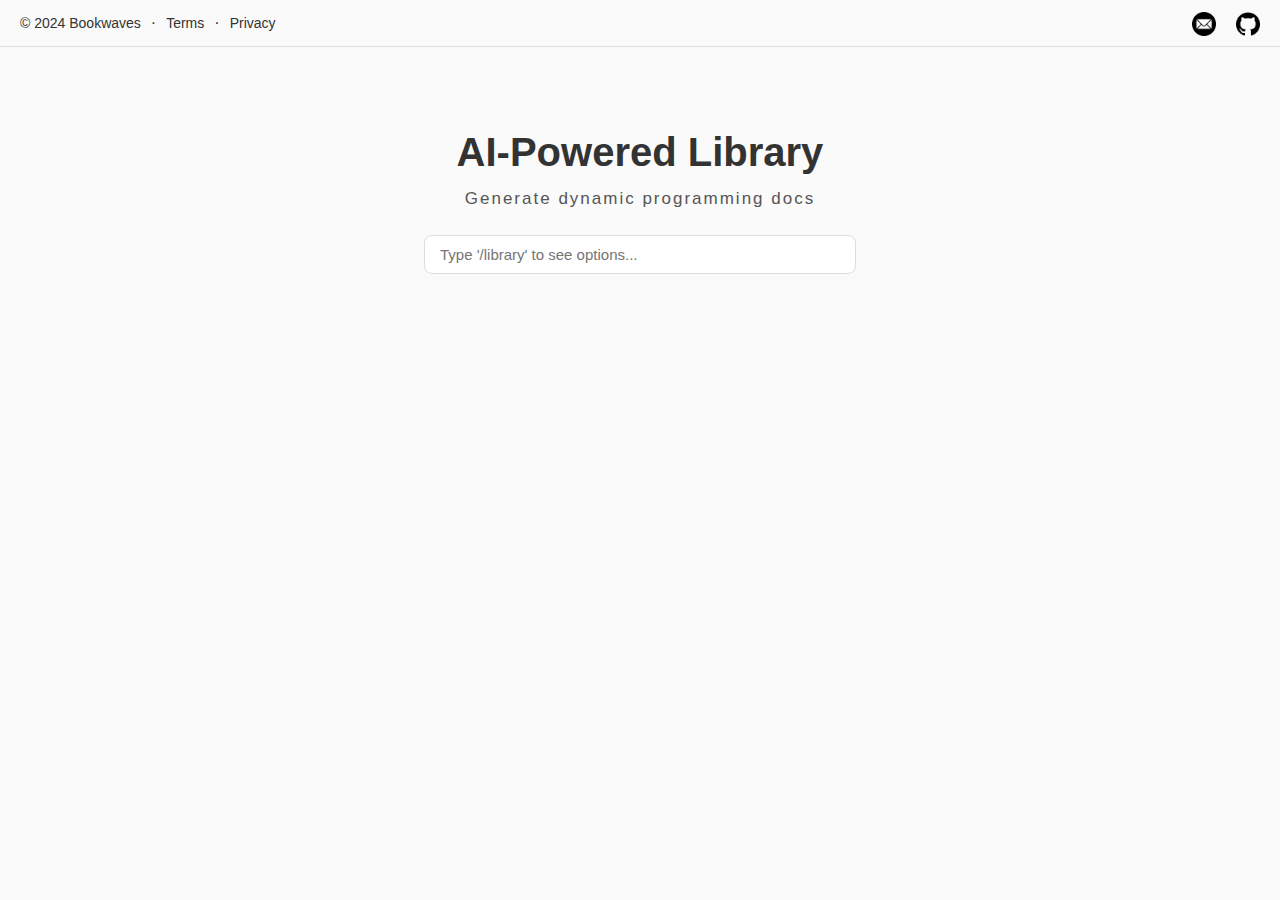
==== index.html @ 6d619789 "Add files via upload" ====
<!DOCTYPE html>
<html lang="en">
  <head>
    <meta charset="UTF-8" />
    <meta name="viewport" content="width=device-width, initial-scale=1.0" />
    <title>Bookwaves</title>
    <link rel="stylesheet" href="styles.css" />
  </head>
  <body>
    <!-- Navigation Bar -->
    <nav class="navbar">
      <div class="navbar-left">
        <a href="./index.html" class="navbar-link">© 2024 Bookwaves</a>
        <span>·</span>
        <a href="./legal/terms.html" class="navbar-link" target="_blank"
          >Terms</a
        >
        <span>·</span>
        <a href="./legal/privacy.html" class="navbar-link" target="_blank"
          >Privacy</a
        >
      </div>
      <div class="navbar-right">
        <a href="#" class="navbar-icon"
          ><img src="./assets/email.png" alt="Email Icon" height="20px"
        /></a>
        <a href="#" class="navbar-icon"
          ><img src="./assets/github.png" alt="GitHub Icon" height="20px"
        /></a>
      </div>
    </nav>

    <!-- Header Section -->
    <div class="header">
      <h1>AI-Powered Library</h1>
      <p>Generate dynamic programming docs</p>
    </div>

    <!-- Command Input -->
    <input
      type="text"
      id="commandInput"
      placeholder="Type '/library' to see options..."
      autocomplete="off"
    />

    <!-- Command Options Container -->
    <div id="commandOptionsContainer" class="hidden">
      <div class="command-search-container">
        <div class="command-search">
          <input type="text" id="searchInput" placeholder="Search..." />
        </div>
        <button id="closeButton" class="hidden">Close</button>
      </div>
      <ul id="commandOptions"></ul>
    </div>

    <!-- Tree View -->
    <ul id="treeView" class="tree hidden"></ul>

    <!-- Data and Script Files -->
    <script src="data/htmlData.js"></script>
    <script src="data/cssData.js"></script>
    <script src="data/jsData.js"></script>
    <script src="script.js"></script>
  </body>
</html>
---- styles.css ----
/* Base Styling */
body {
  padding-top: 60px; /* Adjust for fixed navbar height */
  font-family: -apple-system, BlinkMacSystemFont, "Segoe UI", Roboto,
    "Helvetica Neue", Arial, sans-serif;
  background-color: #fafafa;
  color: #333;
  margin: 0;
  display: flex;
  flex-direction: column;
  justify-content: flex-start;
  align-items: center;
  padding: 20px;
  line-height: 1.6;
}

/* Header Styling */
.header {
  margin-top: 100px; /* Space below navbar */
}

.header h1 {
  font-size: 40px;
  color: #333;
  margin: 0;
  font-weight: 700;
  text-align: center;
}

.header p {
  font-size: 17px;
  color: #555;
  letter-spacing: 2px;
  margin: 0 0 20px;
  text-align: center;
  max-width: 600px;
  line-height: 1.8;
}

/* Form and List Elements inherit body font */
input,
button,
ul {
  font-family: inherit;
}

/* Remove default focus outlines */
input:focus,
button:focus {
  outline: none;
}

/* Command Input */
#commandInput {
  width: 100%;
  max-width: 400px;
  padding: 10px 15px;
  font-size: 15px;
  border: 1px solid #ddd;
  border-radius: 8px;
  transition: border-color 0.3s ease, box-shadow 0.3s ease;
  margin-bottom: 20px;
}

#commandInput:focus {
  border-color: #007aff;
  box-shadow: 0 0 8px rgba(0, 122, 255, 0.3); /* Focus state with blue border and shadow */
}

/* Command Options Container */
#commandOptionsContainer {
  background-color: #fff;
  border-radius: 8px;
  box-shadow: 0 8px 24px rgba(0, 0, 0, 0.1); /* Subtle shadow for depth */
  max-width: 400px;
  width: 100%;
  padding: 15px;
  margin-bottom: 20px; /* Space between options and tree view */
}

/* Search Bar and Close Button Container */
.command-search-container {
  display: flex;
  align-items: center;
  justify-content: flex-start;
  margin-bottom: 16px;
  width: 100%; /* Full width container */
}

.command-search {
  flex-grow: 1; /* Allow the search bar to take up available space */
}

.command-search input {
  width: 100%; /* Full width input */
  padding: 7px;
  font-size: 15px;
  border: 1px solid #d1d1d6;
  border-radius: 8px;
  background-color: #f9f9f9;
  transition: background-color 0.3s ease, border-color 0.3s ease;
  box-sizing: border-box; /* Ensure padding is included in width */
}

.command-search input:focus {
  background-color: #fff;
  border-color: #007aff; /* Blue border on focus */
}

/* Close Button Styling */
#closeButton {
  padding: 7px 20px;
  font-size: 15px;
  background-color: #ff3333;
  color: #fff;
  border: none;
  border-radius: 8px;
  cursor: pointer;
  margin-left: 10px; /* Space between search bar and button */
  transition: background-color 0.3s ease;
  flex-shrink: 0; /* Prevent the button from shrinking */
}

#closeButton:hover {
  background-color: #cc0000; /* Darker red on hover */
}

/* Command Options List */
#commandOptions {
  list-style-type: none; /* Remove default list markers */
  margin: 0;
  padding: 0;
}

#commandOptions li {
  font-size: 15px;
  padding: 5px;
  color: #007aff;
  cursor: pointer;
  border-bottom: 1px solid #ddd;
  transition: background-color 0.3s ease, color 0.3s ease; /* Smooth transition on hover */
}

#commandOptions li:last-child {
  border-bottom: none; /* Remove bottom border from last item */
}

#commandOptions li:hover,
#commandOptions li.selected {
  background-color: #007aff;
  color: #fff;
  border-radius: 0 0 8px 8px; /* Rounded corners for selected item */
}

/* Tree View Container */
#treeView {
  padding: 15px;
  background-color: #fff;
  border-radius: 12px;
  max-width: 400px;
  width: 100%;
  margin-bottom: 10px;
}

/* Utility class to hide elements */
.hidden {
  display: none;
}

/* Tree Structure Styling */
.tree {
  list-style-type: none; /* Remove default list markers */
  margin: 0;
  padding: 0;
  background-color: #fff;
  border-radius: 8px;
  border: 1px solid #ddd;
  padding: 20px;
}

.tree li {
  line-height: 1.8;
  padding-left: 20px;
  position: relative;
  font-size: 14px;
  color: #555;
}

.tree li::before,
.tree li::after {
  border-color: #ddd; /* Light gray lines for structure */
}

.tree li::before {
  content: "";
  border-left: 1px solid #ddd; /* Vertical line */
  height: 100%;
}

.tree li:last-child::before {
  height: 1.5em; /* Limit vertical line height for the last node */
}

.tree li:last-child:only-child::before {
  display: none; /* Hide the vertical line for the last leaf */
}

.tree li:last-child::after {
  display: none; /* Remove the horizontal line for the last child */
}

/* Caret (toggle) Styling for Collapsible Tree Nodes */
.caret {
  cursor: pointer;
  user-select: none;
  display: inline-block;
  position: relative;
  padding-left: 15px; /* Align caret with the lines */
  color: #007bff; /* Blue caret */
}

.caret::before {
  content: "\25B6"; /* Right-pointing triangle */
  color: inherit;
  display: inline-block;
  margin-right: 6px;
  transition: transform 0.3s ease; /* Smooth rotation */
}

.caret:hover {
  color: #0056b3; /* Darker blue on hover */
}

.caret-down::before {
  transform: rotate(90deg); /* Rotate triangle when expanded */
}

/* Nested Tree Levels */
.nested {
  display: none; /* Initially hidden */
  margin-left: 20px;
  border-left: 1px solid #ddd; /* Subtle light gray border */
  padding-left: 15px;
}

/* Active class to show nested items */
.active {
  display: block;
}

ul.tree,
ul.nested {
  list-style-type: none;
  padding-left: 0;
}

/* Level-specific Borders */
.nested.level-1 {
  border-left: 1px solid #007bff; /* Blue border for first level */
}

.nested.level-2 {
  border-left: 1px solid #ff5733; /* Orange border for second level */
}

.nested.level-3 {
  border-left: 1px solid #28a745; /* Green border for third level */
}

.nested.level-4 {
  border-left: 1px solid #6f42c1; /* Purple border for fourth level */
}

/* Additional Levels if Needed */
.nested.level-5 {
  border-left: 1px solid #17a2b8; /* Teal border for fifth level */
}

.nested.level-6 {
  border-left: 1px solid #e83e8c; /* Pink border for sixth level */
}

/* Navbar Styling */
.navbar {
  width: 100%;
  background-color: #fafafa; /* Match the body background color */
  color: #333;
  display: flex;
  justify-content: space-between;
  align-items: center;
  padding: 10px 20px;
  box-sizing: border-box;
  position: fixed;
  top: 0;
  left: 0;
  z-index: 1000; /* Ensure navbar stays on top */
  border-bottom: 1px solid #ddd; /* Subtle bottom border */
}

.navbar-left {
  display: flex;
  align-items: center;
}

.navbar-link {
  color: #333;
  text-decoration: none;
  margin-right: 20px;
  font-size: 14px;
  transition: color 0.3s ease;
  line-height: 24px; /* Align text vertically with icons */
}

.navbar-link:hover {
  color: #007aff;
}

.navbar-right {
  display: flex;
  align-items: center;
}

.navbar-icon img {
  width: 24px;
  height: 24px;
  margin-left: 20px;
  transition: opacity 0.3s ease;
  display: inline-block;
  vertical-align: middle; /* Align images with text vertically */
}

.navbar-icon img:hover {
  opacity: 0.7; /* Slight fade on hover */
}

.navbar-left > span {
  margin: 0 10px;
}

.navbar-left > a {
  margin: 0;
}
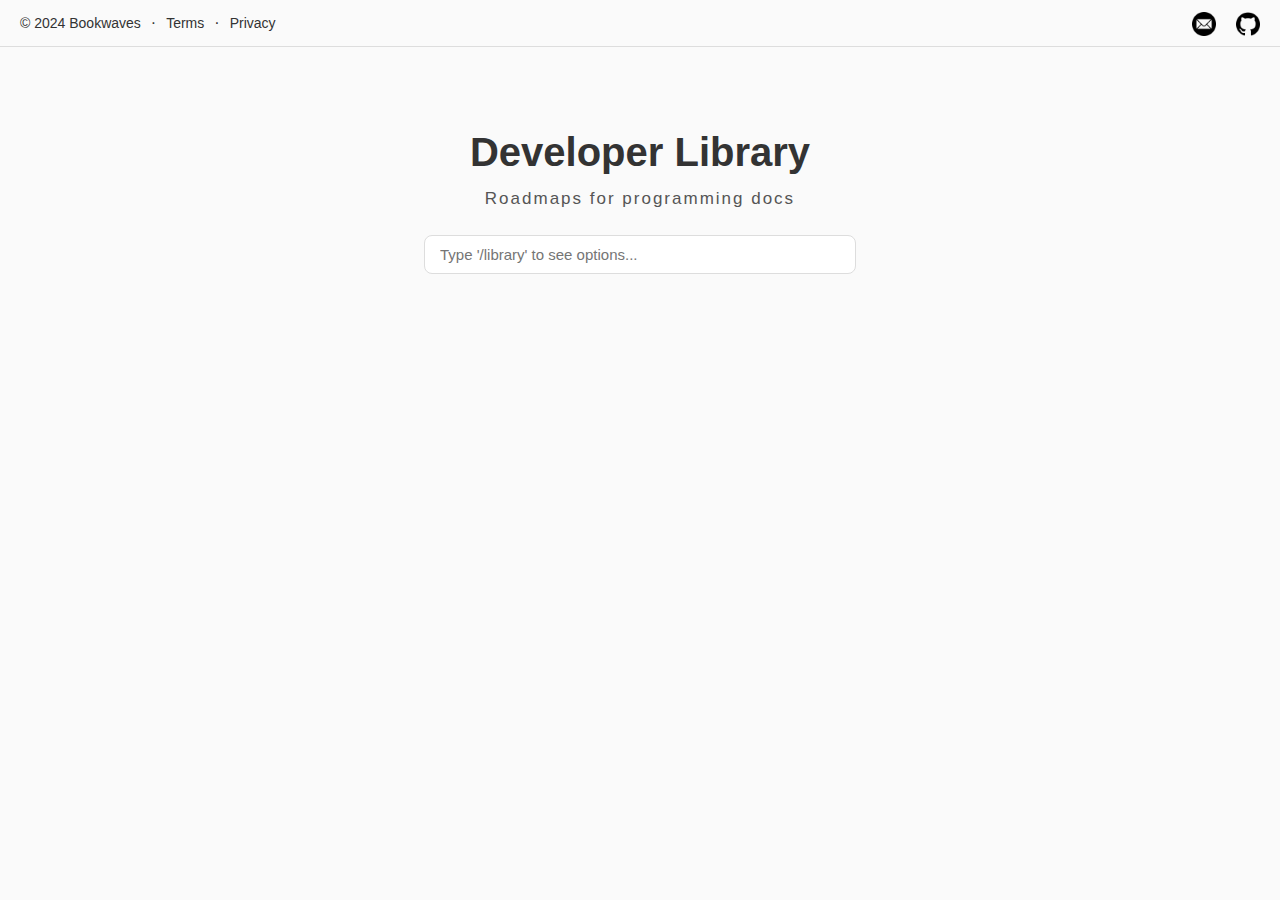
==== commit ffbd0d76: "Update index.html" ====
--- a/index.html
+++ b/index.html
@@ -32,8 +32,8 @@
 
     <!-- Header Section -->
     <div class="header">
-      <h1>AI-Powered Library</h1>
-      <p>Generate dynamic programming docs</p>
+      <h1>Developer Library</h1>
+      <p>Roadmaps for programming docs</p>
     </div>
 
     <!-- Command Input -->
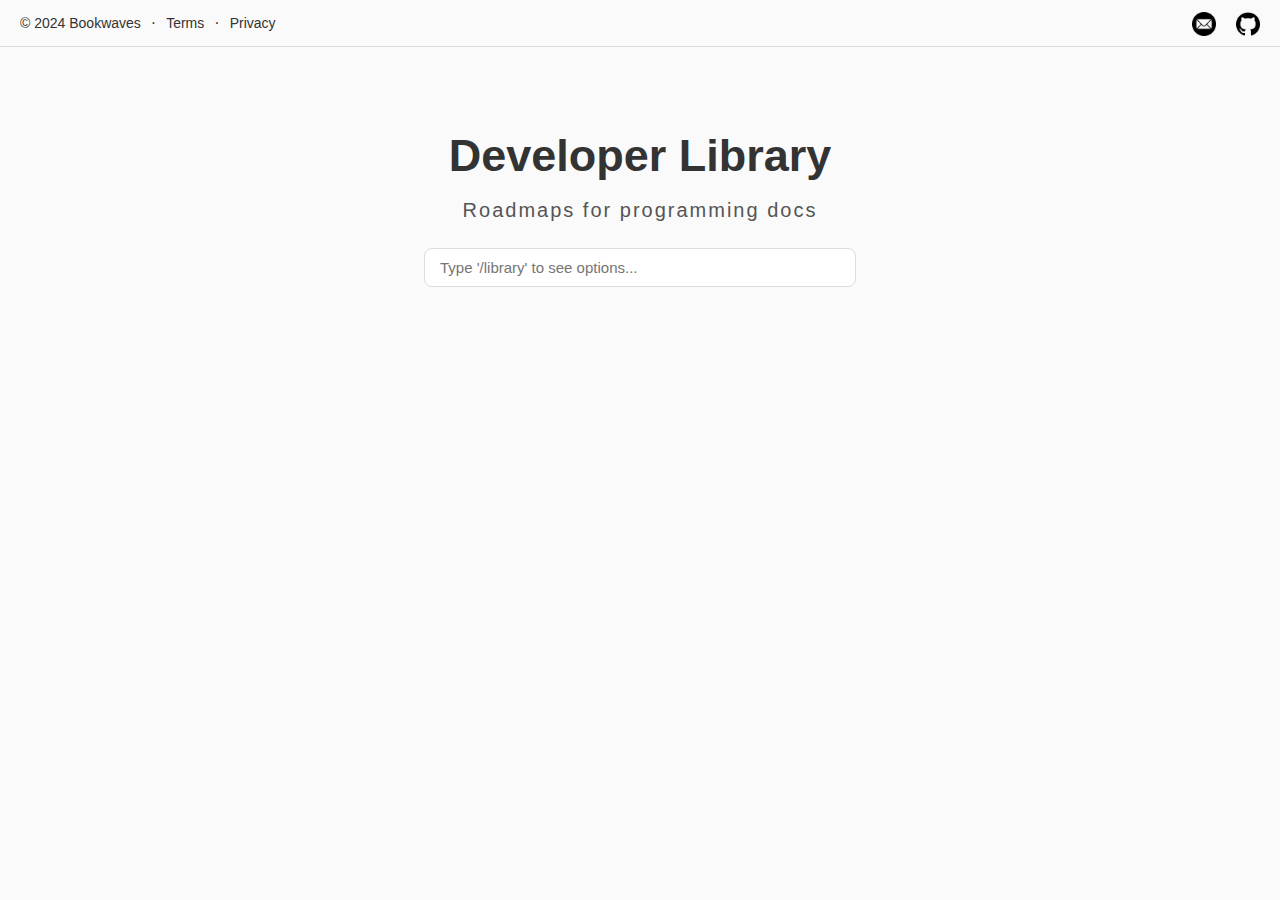
==== commit a09a6433: "Update index.html" ====
--- a/index.html
+++ b/index.html
@@ -24,7 +24,7 @@
         <a href="#" class="navbar-icon"
           ><img src="./assets/email.png" alt="Email Icon" height="20px"
         /></a>
-        <a href="#" class="navbar-icon"
+        <a href="https://github.com/Florian-Lup/bookwaves.git" class="navbar-icon" target="_blank"
           ><img src="./assets/github.png" alt="GitHub Icon" height="20px"
         /></a>
       </div>
--- a/styles.css
+++ b/styles.css
@@ -20,7 +20,7 @@
 }
 
 .header h1 {
-  font-size: 40px;
+  font-size: 45px;
   color: #333;
   margin: 0;
   font-weight: 700;
@@ -28,7 +28,7 @@
 }
 
 .header p {
-  font-size: 17px;
+  font-size: 20px;
   color: #555;
   letter-spacing: 2px;
   margin: 0 0 20px;
